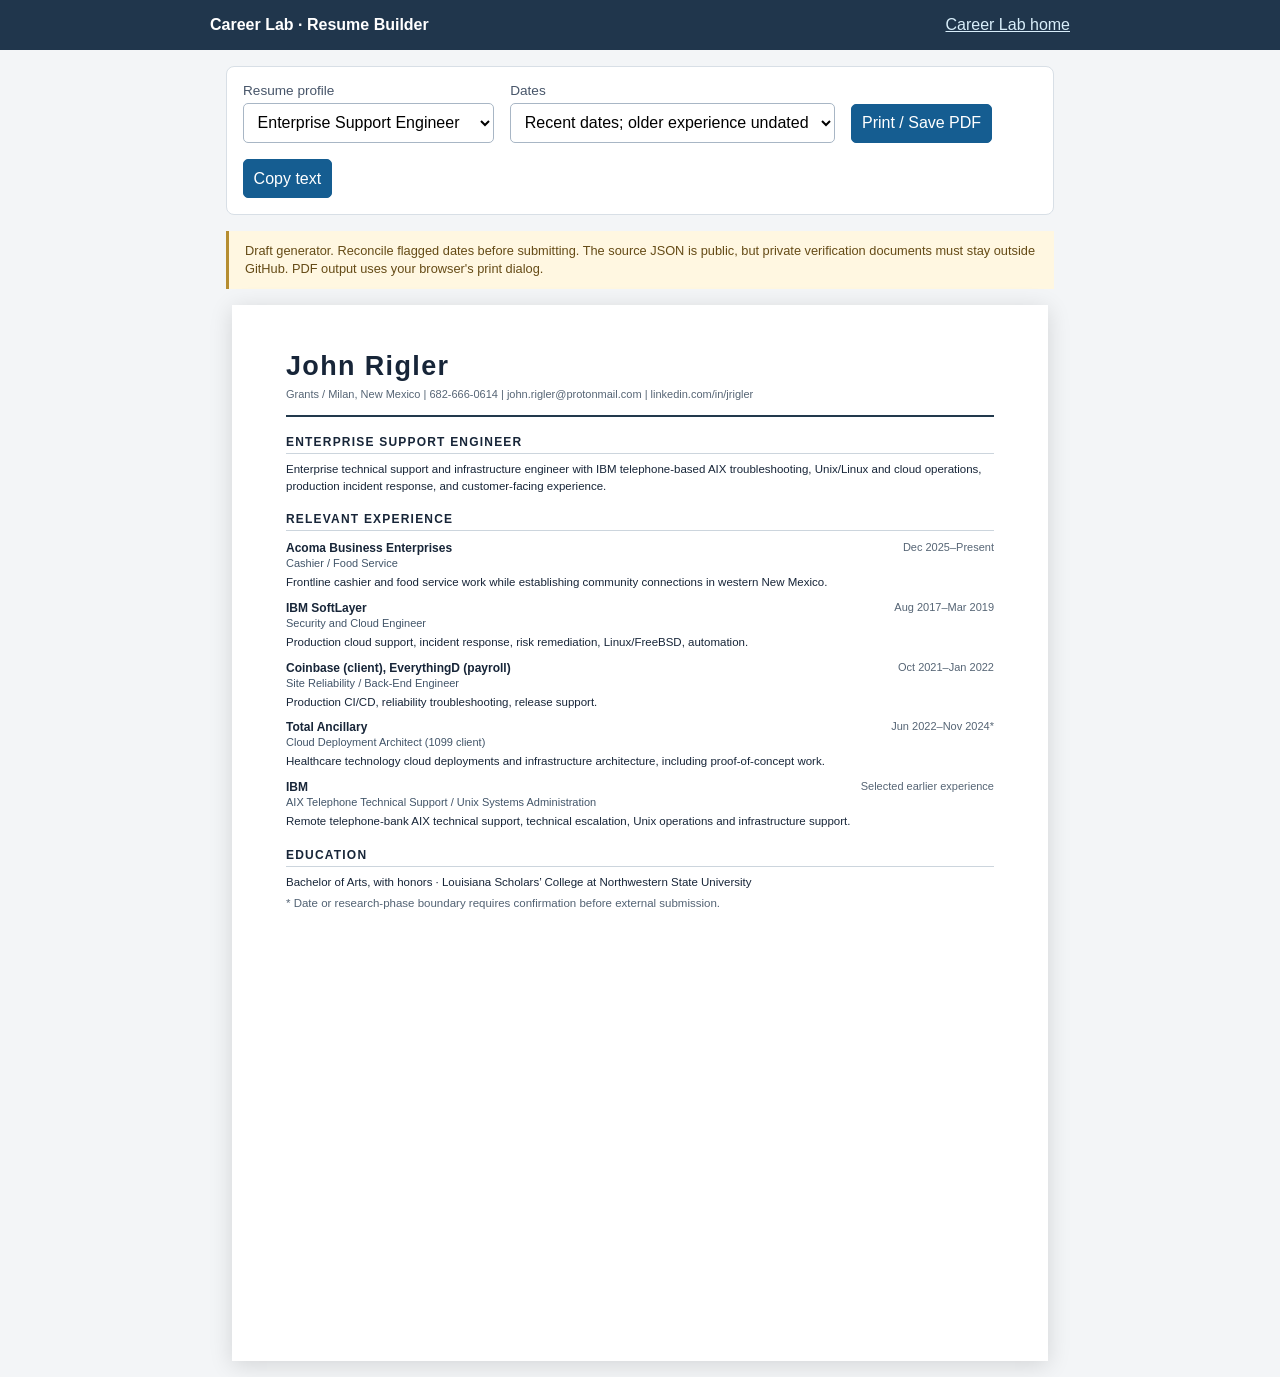
==== career/resume.html @ 89736577 "Add printable static resume builder driven by career notes and profiles" ====
<!doctype html>
<html lang="en"><head><meta charset="utf-8"><meta name="viewport" content="width=device-width,initial-scale=1">
<title>Resume Builder | John Rigler</title>
<style>
:root{font-family:Arial,Helvetica,sans-serif;color:#172538;background:#f3f5f7}*{box-sizing:border-box}body{margin:0}header{padding:1rem max(1rem,calc((100vw - 860px)/2));background:#20364c;color:white}header a{color:#d8eefa}.wrap{max-width:860px;margin:auto;padding:1rem}.controls{background:white;border:1px solid #d8dfe6;border-radius:8px;padding:1rem;margin-bottom:1rem;display:flex;gap:1rem;align-items:end;flex-wrap:wrap}.controls label{display:block;font-size:.85rem;color:#475569;margin-bottom:.3rem}.controls select,.controls button{font:inherit;padding:.6rem;border-radius:5px;border:1px solid #a8b6c5;background:white}.controls button{background:#155d91;color:white;cursor:pointer;border-color:#155d91}.page{background:white;max-width:816px;min-height:1056px;margin:auto;padding:46px 54px;box-shadow:0 4px 22px #0002}.resume-head{border-bottom:2px solid #22394c;padding-bottom:12px;margin-bottom:16px}.resume-head h1{font-size:27px;letter-spacing:.05em;margin:0}.resume-head p{font-size:11px;color:#566575;margin:5px 0 0}h2{font-size:12px;text-transform:uppercase;letter-spacing:.1em;border-bottom:1px solid #ccd5dd;padding-bottom:4px;margin:18px 0 7px}h3{font-size:12px;margin:0}.date{font-size:11px;color:#566575;white-space:nowrap}p,li{font-size:11.5px;line-height:1.45;margin:5px 0}.entry{break-inside:avoid;margin:10px 0}.line{display:flex;justify-content:space-between;gap:1rem}.sub{font-size:11px;color:#425569;margin-top:2px}.notice{font-size:.8rem;color:#654b16;background:#fff7e1;padding:.65rem 1rem;margin-bottom:1rem;border-left:3px solid #b58d31}.muted{color:#526273}#error{color:#9a2020}@page{size:letter;margin:0}@media print{html,body{background:white}.no-print{display:none!important}.wrap{max-width:none;padding:0}.page{box-shadow:none;margin:0;max-width:none;min-height:0;padding:.56in .65in}h2{margin-top:14px}}@media(max-width:650px){.page{padding:24px;min-height:0}.line{flex-direction:column;gap:0}.date{white-space:normal}}
</style></head><body>
<header class="no-print"><strong>Career Lab · Resume Builder</strong> <span style="float:right"><a href="index.html">Career Lab home</a></span></header>
<div class="wrap"><div class="controls no-print">
<div><label for="profile">Resume profile</label><select id="profile"><option value="enterprise-support">Enterprise Support Engineer</option><option value="infrastructure">Infrastructure / DevOps</option><option value="customer-support">Customer / Technical Support</option></select></div>
<div><label for="dates">Dates</label><select id="dates"><option value="recent">Recent dates; older experience undated</option><option value="all">Show recorded dates</option></select></div>
<button id="print" type="button">Print / Save PDF</button><button id="copy" type="button">Copy text</button>
</div><p class="notice no-print">Draft generator. Reconcile flagged dates before submitting. The source JSON is public, but private verification documents must stay outside GitHub. PDF output uses your browser's print dialog.</p><div id="error" class="no-print" role="status"></div><div class="page" id="resume"></div></div>
<script>
'use strict';
const $=id=>document.getElementById(id);
const contact={name:'John Rigler',location:'Grants / Milan, New Mexico',email:'john.rigler@protonmail.com',phone:'682-666-0614',linkedin:'linkedin.com/in/jrigler'};
const fallback={entries:[
{id:'acoma',employer:'Acoma Business Enterprises',role:'Cashier / Food Service',displayDate:'Dec 2025–Present',start:'2025-12',dateStatus:'payroll-confirmed-as-of-2026-08',summary:'Frontline cashier and food service work while establishing community connections in western New Mexico.'},
{id:'softlayer',employer:'IBM SoftLayer',role:'Security and Cloud Engineer',displayDate:'Aug 2017–Mar 2019',start:'2017-08',dateStatus:'resume-supported',summary:'Production cloud support, incident response, risk remediation, Linux/FreeBSD and automation.'},
{id:'coinbase',employer:'Coinbase (client), EverythingD (payroll)',role:'Site Reliability / Back-End Engineer',displayDate:'Oct 2021–Jan 2022',start:'2021-10',dateStatus:'client-payroll-distinction',summary:'Production CI/CD, reliability troubleshooting and release support.'},
{id:'total',employer:'Total Ancillary',role:'Cloud Deployment Architect (1099 client)',displayDate:'Jun 2022–Nov 2024 (end date under review)',start:'2022-06',dateStatus:'conflicting-resumes',summary:'Healthcare technology cloud deployments and infrastructure architecture, including proof-of-concept work.'},
{id:'ibm',employer:'IBM',role:'AIX Telephone Technical Support / Unix Systems Administration',displayDate:'1996–2006',start:'1996',dateStatus:'resume-supported',summary:'Remote telephone-bank AIX technical support, technical escalation, Unix operations and infrastructure support.'},
{id:'consulting',employer:'Independent Consulting / Secret Beach Solutions',role:'Infrastructure, DevOps and Security Consultant',displayDate:'Mar 2019–Jun 2022',start:'2019-03',dateStatus:'resume-supported',summary:'Infrastructure engineering, automation, systems integration and client engagements.'},
{id:'bofa',employer:'Bank of America (client), Insight Global (payroll)',role:'Infrastructure / DevOps',displayDate:'Jun 2016–Apr 2017 (payroll)',start:'2016-06',dateStatus:'client-payroll-distinction',summary:'Private cloud operations, configuration management, reporting and automation.'},
{id:'capitalone',employer:'Capital One (client), Global Employment Solutions (payroll)',role:'Infrastructure Analyst / SRE',displayDate:'Aug 2015–Apr 2016 (payroll)',start:'2015-08',dateStatus:'client-payroll-distinction',summary:'Unix fleet inventory, systems automation, SQL reporting and production support.'},
{id:'chisel',employer:'Chisel / Ledger Liberty',role:'Independent technical research',displayDate:'Research phase beginning 2024; conclusion date to confirm',start:'2024',dateStatus:'needs-review',summary:'Finite technical exploration involving vanilla JavaScript, browser interfaces, decentralized ledgers, IPFS, and transaction tooling.'}]};
const profiles={profiles:[
{id:'enterprise-support',name:'Enterprise Support Engineer',summary:'Enterprise technical support and infrastructure engineer with IBM telephone-based AIX troubleshooting, Unix/Linux and cloud operations, production incident response, and customer-facing experience.',include:['acoma','softlayer','coinbase','total','ibm']},
{id:'infrastructure',name:'Infrastructure / DevOps',summary:'Enterprise infrastructure engineer covering Unix/Linux, cloud, security, CI/CD, incident response, automation and independent JavaScript/API tooling.',include:['softlayer','consulting','coinbase','total','bofa','capitalone','chisel']},
{id:'customer-support',name:'Customer / Technical Support',summary:'Customer-facing employee with hands-on remote telephone technical support experience, systems troubleshooting, documentation and operational discipline.',include:['acoma','ibm','softlayer','total']}
]};
let source=fallback,sets=profiles;const el=(tag,text,cls)=>{const n=document.createElement(tag);if(text!==undefined)n.textContent=text;if(cls)n.className=cls;return n;};
function render(){const profile=sets.profiles.find(p=>p.id===$('profile').value)||sets.profiles[0],root=$('resume');root.replaceChildren();const head=el('div',undefined,'resume-head');head.append(el('h1',contact.name),el('p',[contact.location,contact.phone,contact.email,contact.linkedin].join('  |  ')));root.append(head,el('h2',profile.name),el('p',profile.summary),el('h2','Relevant experience'));
const entries=profile.include.map(id=>source.entries.find(e=>e.id===id)).filter(Boolean);
for(const entry of entries){const section=el('div',undefined,'entry'),line=el('div',undefined,'line');line.append(el('h3',entry.employer));let date=entry.displayDate||'';if($('dates').value==='recent' && /^\d{4}$/.test(entry.start||'')&&Number(entry.start)<2010)date='Selected earlier experience';if(entry.dateStatus==='conflicting-resumes'||entry.dateStatus==='needs-review')date=date.replace(/ \(end date under review\)/,'')+'*';line.append(el('span',date,'date'));section.append(line,el('div',entry.role,'sub'),el('p',entry.summary));root.append(section);}
root.append(el('h2','Education'),el('p',"Bachelor of Arts, with honors · Louisiana Scholars’ College at Northwestern State University"));
if(entries.some(e=>['conflicting-resumes','needs-review'].includes(e.dateStatus)))root.append(el('p','* Date or research-phase boundary requires confirmation before external submission.','muted'));
}
$('profile').addEventListener('change',render);$('dates').addEventListener('change',render);$('print').addEventListener('click',()=>window.print());$('copy').addEventListener('click',async()=>{const t=$('resume').innerText;try{await navigator.clipboard.writeText(t);$('copy').textContent='Copied';}catch{prompt('Copy resume',t);}});
Promise.all([fetch('data/experience.json').then(r=>{if(!r.ok)throw Error('Experience data unavailable');return r.json();}),fetch('data/profiles.json').then(r=>{if(!r.ok)throw Error('Profiles unavailable');return r.json();})]).then(([a,b])=>{source=a;sets=b;render();}).catch(()=>{$('error').textContent='Using bundled offline snapshot. Open through GitHub Pages or another web server for current JSON records.';render();});render();
</script></body></html>
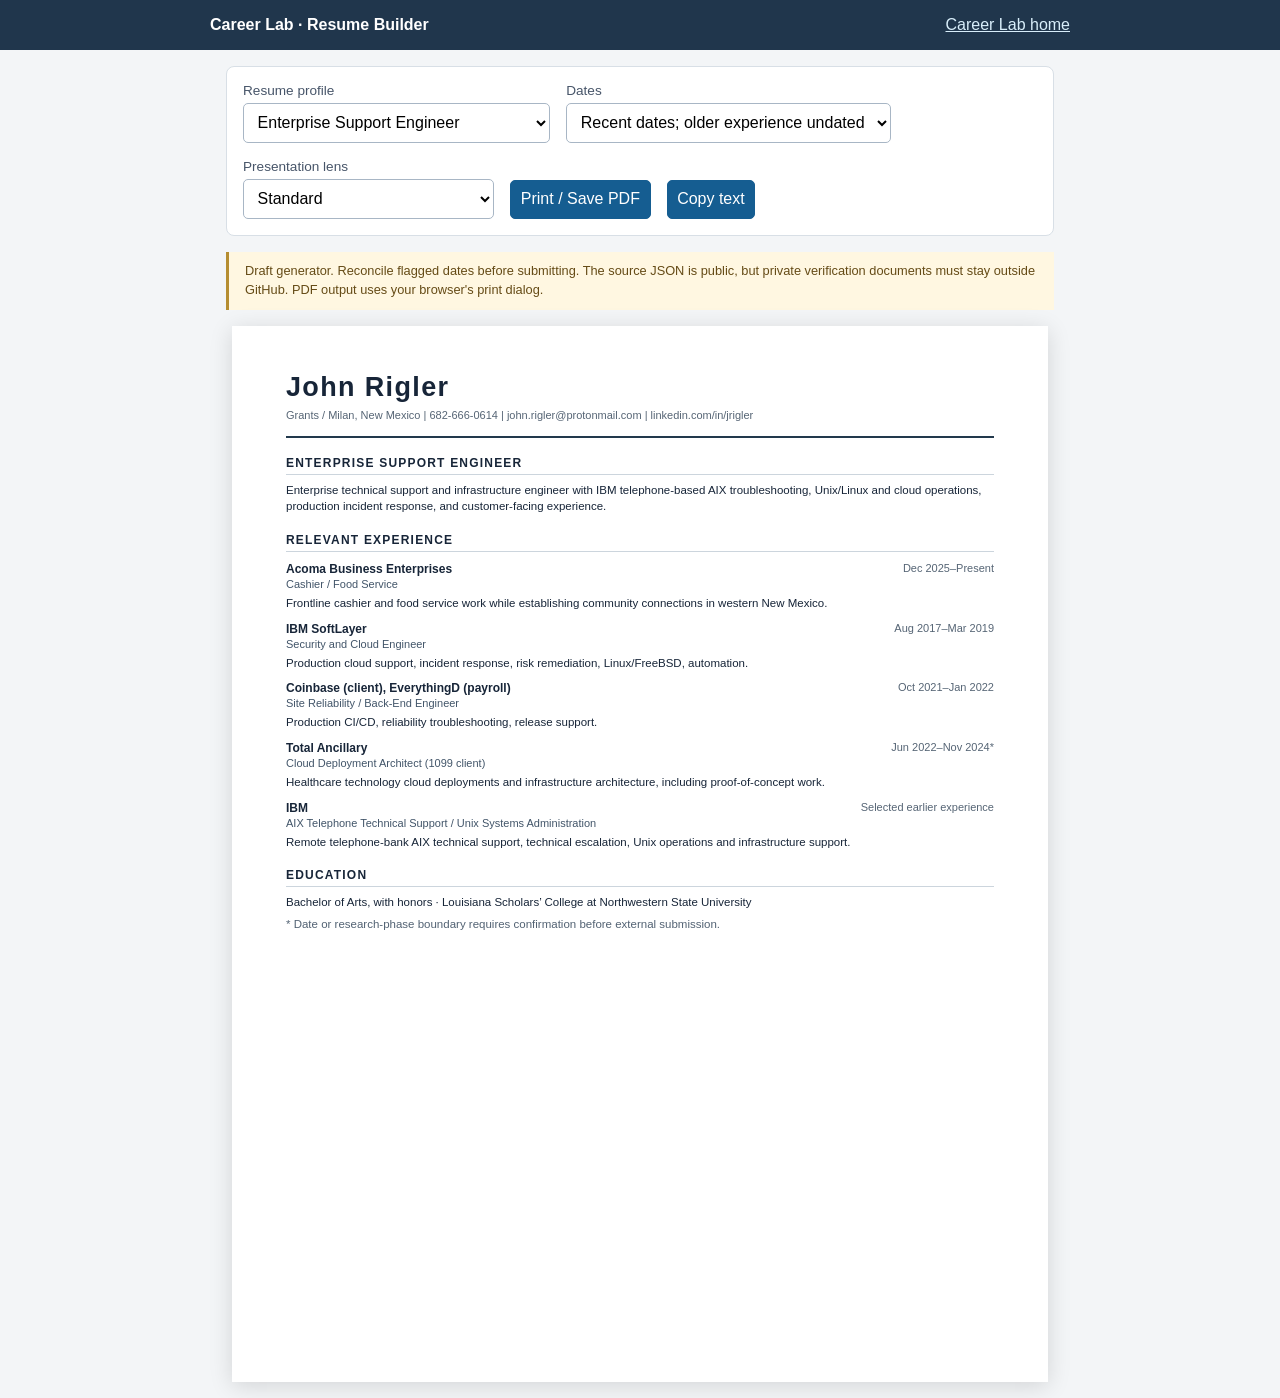
==== commit 0f7be7f4: "Add leadership lens toggle to printable resumes" ====
--- a/career/resume.html
+++ b/career/resume.html
@@ -6,9 +6,9 @@
 </style></head><body>
 <header class="no-print"><strong>Career Lab · Resume Builder</strong> <span style="float:right"><a href="index.html">Career Lab home</a></span></header>
 <div class="wrap"><div class="controls no-print">
-<div><label for="profile">Resume profile</label><select id="profile"><option value="enterprise-support">Enterprise Support Engineer</option><option value="infrastructure">Infrastructure / DevOps</option><option value="customer-support">Customer / Technical Support</option></select></div>
+<div><label for="profile">Resume profile</label><select id="profile"><option value="enterprise-support">Enterprise Support Engineer</option><option value="infrastructure">Infrastructure / DevOps</option><option value="customer-support">Customer / Technical Support</option><option value="technical-advisor">Principal Technical Advisor / Architect</option></select></div>
 <div><label for="dates">Dates</label><select id="dates"><option value="recent">Recent dates; older experience undated</option><option value="all">Show recorded dates</option></select></div>
-<button id="print" type="button">Print / Save PDF</button><button id="copy" type="button">Copy text</button>
+<div><label for="leadership">Presentation lens</label><select id="leadership"><option value="off">Standard</option><option value="on">Strategic technical leadership</option></select></div><button id="print" type="button">Print / Save PDF</button><button id="copy" type="button">Copy text</button>
 </div><p class="notice no-print">Draft generator. Reconcile flagged dates before submitting. The source JSON is public, but private verification documents must stay outside GitHub. PDF output uses your browser's print dialog.</p><div id="error" class="no-print" role="status"></div><div class="page" id="resume"></div></div>
 <script>
 'use strict';
@@ -28,14 +28,14 @@
 {id:'enterprise-support',name:'Enterprise Support Engineer',summary:'Enterprise technical support and infrastructure engineer with IBM telephone-based AIX troubleshooting, Unix/Linux and cloud operations, production incident response, and customer-facing experience.',include:['acoma','softlayer','coinbase','total','ibm']},
 {id:'infrastructure',name:'Infrastructure / DevOps',summary:'Enterprise infrastructure engineer covering Unix/Linux, cloud, security, CI/CD, incident response, automation and independent JavaScript/API tooling.',include:['softlayer','consulting','coinbase','total','bofa','capitalone','chisel']},
 {id:'customer-support',name:'Customer / Technical Support',summary:'Customer-facing employee with hands-on remote telephone technical support experience, systems troubleshooting, documentation and operational discipline.',include:['acoma','ibm','softlayer','total']}
-]};
+],leadershipMode:{label:'Strategic technical leadership',headline:'Principal / Staff Technical Advisor',summary:'Senior enterprise technologist bringing systems-level judgment to cloud infrastructure, reliability, security and application integration. Experienced in technical leadership, architecture and cross-team collaboration, with a preference for individual-contributor or advisory responsibilities over line management.',preferredEvidence:['total','consulting','softlayer','coinbase','bofa','capitalone','ibm']}};
 let source=fallback,sets=profiles;const el=(tag,text,cls)=>{const n=document.createElement(tag);if(text!==undefined)n.textContent=text;if(cls)n.className=cls;return n;};
-function render(){const profile=sets.profiles.find(p=>p.id===$('profile').value)||sets.profiles[0],root=$('resume');root.replaceChildren();const head=el('div',undefined,'resume-head');head.append(el('h1',contact.name),el('p',[contact.location,contact.phone,contact.email,contact.linkedin].join('  |  ')));root.append(head,el('h2',profile.name),el('p',profile.summary),el('h2','Relevant experience'));
-const entries=profile.include.map(id=>source.entries.find(e=>e.id===id)).filter(Boolean);
+function render(){const profile=sets.profiles.find(p=>p.id===$('profile').value)||sets.profiles[0],root=$('resume');root.replaceChildren();const head=el('div',undefined,'resume-head');head.append(el('h1',contact.name),el('p',[contact.location,contact.phone,contact.email,contact.linkedin].join('  |  ')));const strategic=$('leadership').value==='on';const lens=sets.leadershipMode||profiles.leadershipMode;root.append(head,el('h2',strategic?lens.headline:profile.name),el('p',strategic?lens.summary:profile.summary),el('h2','Relevant experience'));
+const ids=strategic?[...new Set([...lens.preferredEvidence.filter(id=>profile.include.includes(id)),...profile.include])]:profile.include;const entries=ids.map(id=>source.entries.find(e=>e.id===id)).filter(Boolean);
 for(const entry of entries){const section=el('div',undefined,'entry'),line=el('div',undefined,'line');line.append(el('h3',entry.employer));let date=entry.displayDate||'';if($('dates').value==='recent' && /^\d{4}$/.test(entry.start||'')&&Number(entry.start)<2010)date='Selected earlier experience';if(entry.dateStatus==='conflicting-resumes'||entry.dateStatus==='needs-review')date=date.replace(/ \(end date under review\)/,'')+'*';line.append(el('span',date,'date'));section.append(line,el('div',entry.role,'sub'),el('p',entry.summary));root.append(section);}
 root.append(el('h2','Education'),el('p',"Bachelor of Arts, with honors · Louisiana Scholars’ College at Northwestern State University"));
 if(entries.some(e=>['conflicting-resumes','needs-review'].includes(e.dateStatus)))root.append(el('p','* Date or research-phase boundary requires confirmation before external submission.','muted'));
 }
-$('profile').addEventListener('change',render);$('dates').addEventListener('change',render);$('print').addEventListener('click',()=>window.print());$('copy').addEventListener('click',async()=>{const t=$('resume').innerText;try{await navigator.clipboard.writeText(t);$('copy').textContent='Copied';}catch{prompt('Copy resume',t);}});
+$('profile').addEventListener('change',render);$('dates').addEventListener('change',render);$('leadership').addEventListener('change',render);$('print').addEventListener('click',()=>window.print());$('copy').addEventListener('click',async()=>{const t=$('resume').innerText;try{await navigator.clipboard.writeText(t);$('copy').textContent='Copied';}catch{prompt('Copy resume',t);}});
 Promise.all([fetch('data/experience.json').then(r=>{if(!r.ok)throw Error('Experience data unavailable');return r.json();}),fetch('data/profiles.json').then(r=>{if(!r.ok)throw Error('Profiles unavailable');return r.json();})]).then(([a,b])=>{source=a;sets=b;render();}).catch(()=>{$('error').textContent='Using bundled offline snapshot. Open through GitHub Pages or another web server for current JSON records.';render();});render();
 </script></body></html>
